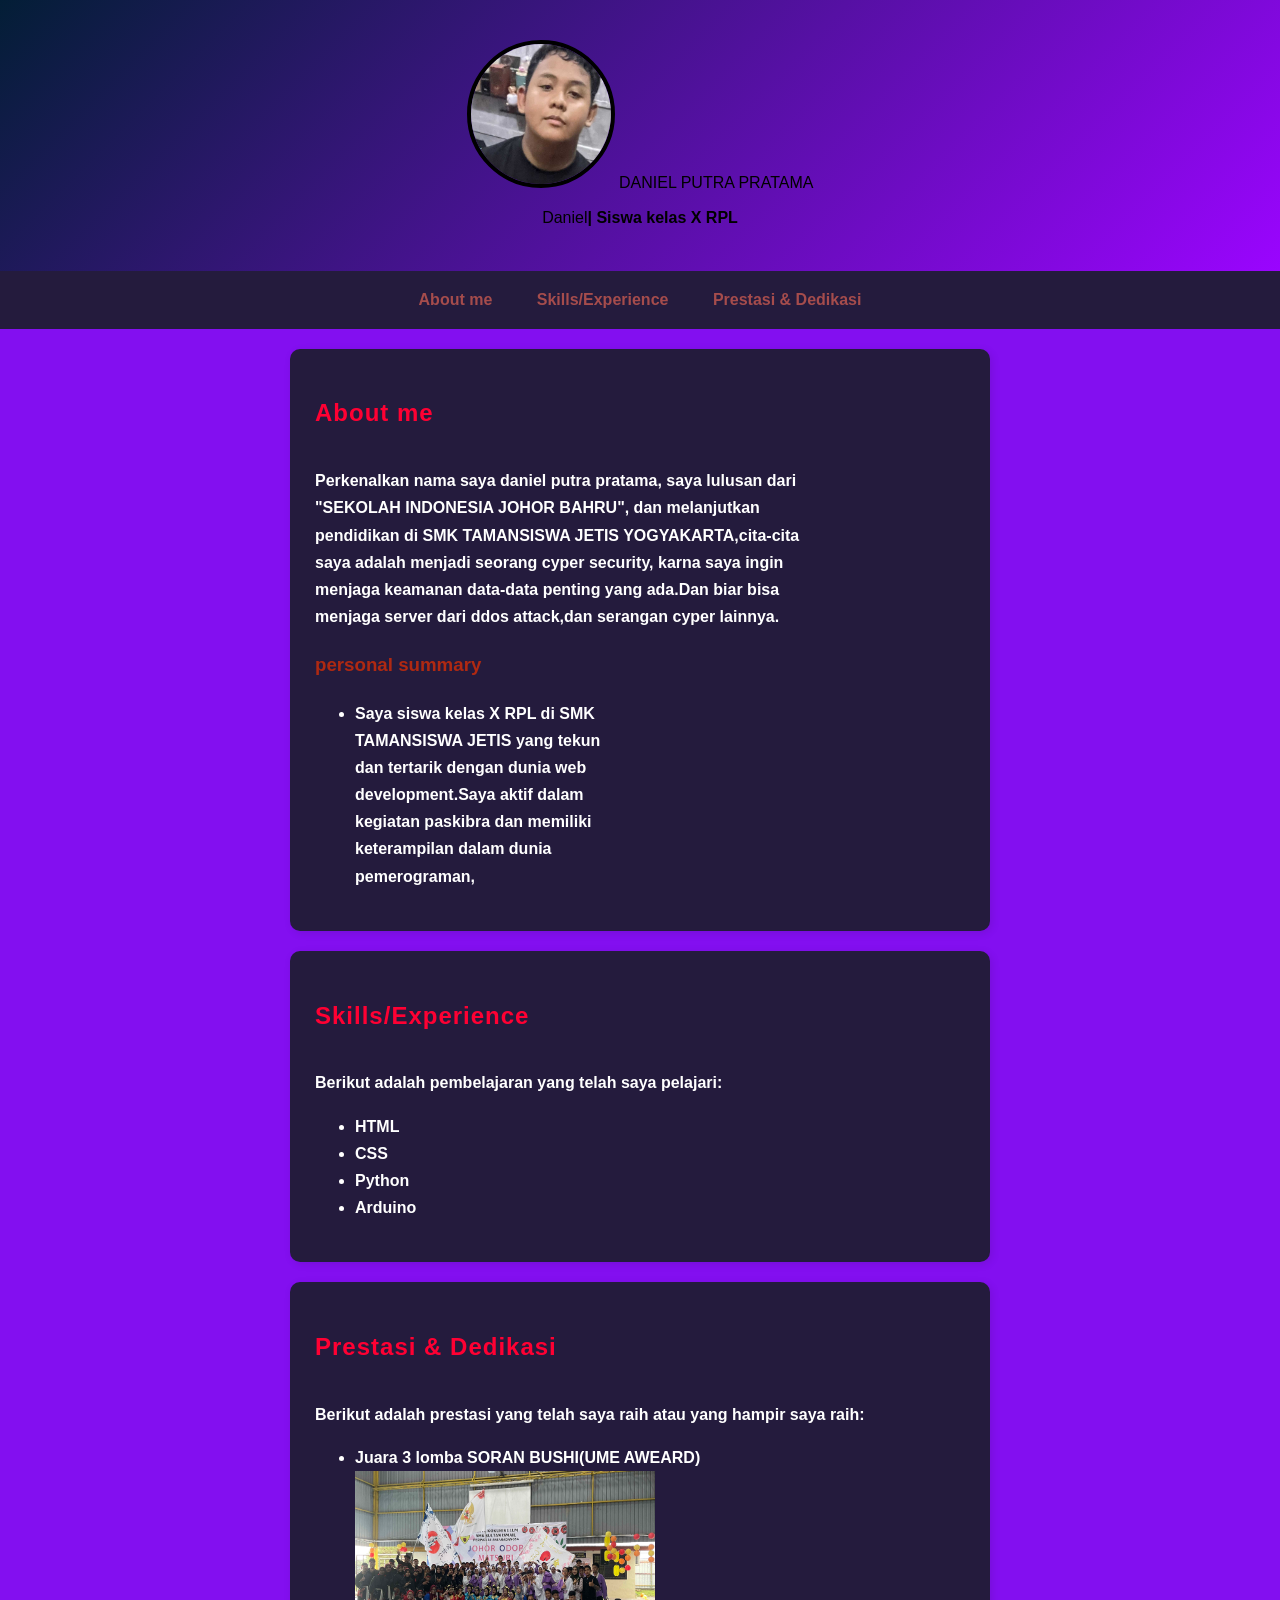
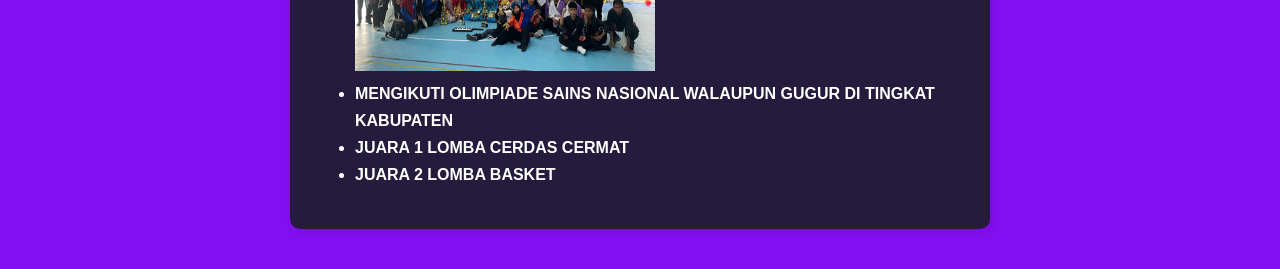
==== portofolio.html @ dd59ff24 "Add files via upload" ====
<!DOCTYPE html>

<html>

<head>
  <meta charset="utf-8">
  <meta http-equiv="X-UA-Compatible" content="IE=edge">
  <title>PORTOFOLIO</title>
  <meta name="description" content="">
  <meta name="viewport" content="width=device-width, initial-scale=1">
  <link rel="stylesheet" href="style.css">
</head>

<body>

  <header>
    <img src="IMG-20260711-WA0084.jpg" <h1> DANIEL PUTRA PRATAMA</h1>
    <P>Daniel<b>| Siswa kelas X RPL</P>
  </header>

  <nav>
    <ul>
      <li><a href="#about me">About me</a></li>
      <li><a href="#skills">Skills/Experience</a></li>
      <li><a href="#prestasi & dedikasi">Prestasi & Dedikasi</a></li>
    </ul>
  </nav>

  <main>

    <section id="about">
      <h2>About me</h2>
      <div style="max-width: 500px;">
        Perkenalkan nama saya daniel putra pratama, saya lulusan dari "SEKOLAH INDONESIA JOHOR BAHRU", dan melanjutkan pendidikan di SMK TAMANSISWA JETIS YOGYAKARTA,cita-cita saya
        adalah menjadi seorang cyper security, karna saya ingin menjaga keamanan data-data penting yang ada.Dan biar bisa menjaga server dari ddos attack,dan serangan cyper lainnya.
      </div>
      <div style="max-width: 300px;">
      <h3>personal summary</h3>
      <ul>
        <li>Saya siswa kelas X RPL di SMK TAMANSISWA JETIS yang tekun dan tertarik dengan dunia web development.Saya aktif dalam kegiatan paskibra dan memiliki keterampilan
          dalam dunia pemerograman,
        </li>
      </div>
      </ul>
    </section>
    <section id="skills">
      <h2>Skills/Experience</h2>
      <p>Berikut adalah pembelajaran yang telah saya pelajari:</p>
      <ul>
        <li>HTML</li>
        <li>CSS</li>
        <li>Python</li>
        <li>Arduino</li>
      </ul>
    </section>
    <section id="prestasi & dedikasi">
      <h2>Prestasi & Dedikasi</h2>
      <p>Berikut adalah prestasi yang telah saya raih atau yang hampir saya raih:</p>
      <ul>
        <li>Juara 3 lomba SORAN BUSHI(UME AWEARD)</li>
        <img src="IMG_2390.jpg" alt="UME AWEARD" width="300" height="200">
        <li>MENGIKUTI OLIMPIADE SAINS NASIONAL WALAUPUN GUGUR DI TINGKAT KABUPATEN</li>
        <li>JUARA 1 LOMBA CERDAS CERMAT</li>
        <li>JUARA 2 LOMBA BASKET</li>
        
      </ul>
    </section>

  </main>

  </div>
</body>

</html>
---- style.css ----
html {
    scroll-behavior: smooth;
}

body {
    margin: 0;
    padding: 0;
    background-color: rgb(131, 15, 240);
    font-family: sans-serif, Lora;
    color:rgb(255, 255, 255);
    line-height: 1.7;
}

header {
    background:linear-gradient(135deg,#031e36, #9b04fff8);
    color:rgb(0, 0, 0);
    text-align: center;
    padding: 40px;
}

header img {
    width: 140px;
    height: 140px;
    border-radius: 50%;
    border: 4px solid #000000;
    object-fit: cover;
}

header h1 {
    margin: 15px 0 0 0;
    font-size: 34px;
    letter-spacing: 5px;

}

header p {
    margin: 8px 0 0 0;
    color:rgb(0, 0, 0)
}
  
nav {
    position: sticky;
    top: 0;
    background-color: #241b3d;
}

nav ul {        
    list-style: none;
    margin: 0;
    padding: 0;
    OVERFLOW: hidden;
    TEXT-ALIGN: center;
}

nav li {
    display: inline;
}

nav a {
    display: inline-block;
    color: #a54c4c;
    text-align: center;
    padding: 15px 20px;
    text-decoration: none;
}

nav a:hover {
    background-color:rgb(192, 143, 143);
}

main {
    max-width: 700px;
    margin:auto;
    padding: 20px;
}

section {
    background-color: #241b3d;
    margin-bottom: 20px;
    padding: 25px;
    border-radius: 10px;
    box-shadow: 2px 2px 8px rgba(0, 0, 0, 0.1);

}

section hover {
    box-shadow: 4px 4px 12px rgba(0, 0, 0, 0.2);
}

section h2 {
    color:rgb(255, 0, 51);
    border-bottom: 3px solid #241b3d;
    padding-bottom: 10px;
    letter-spacing: 1px;

}

section h3 {
    color:rgb(175, 41, 18);

#skills ul {
    list-style-type:none;
    padding: 0;
    text-align: center;
}

}   

li.skills {
    display:inline;
    background-color: #000000dc;
    color: #862a2a;
    padding: 10px 20px;
    border-radius: 25px;
    margin: 0 6px 10px 0;
}

#prestasi & dedikasi ul {
    list-style-type:none;
    padding: 0;
    text-align: center;
}

li.prestasi {
    display:inline;
    background-color: #3505e4dc;
    color: #753939;
    padding: 10px 20px;
    border-radius: 25px;
    margin: 0 6px 10px 0;
}

footer {
    background-color: #241b3d;
    color: #703b3b;
    text-align: center;
    padding: 20px;
    margin-top: 20px;
}
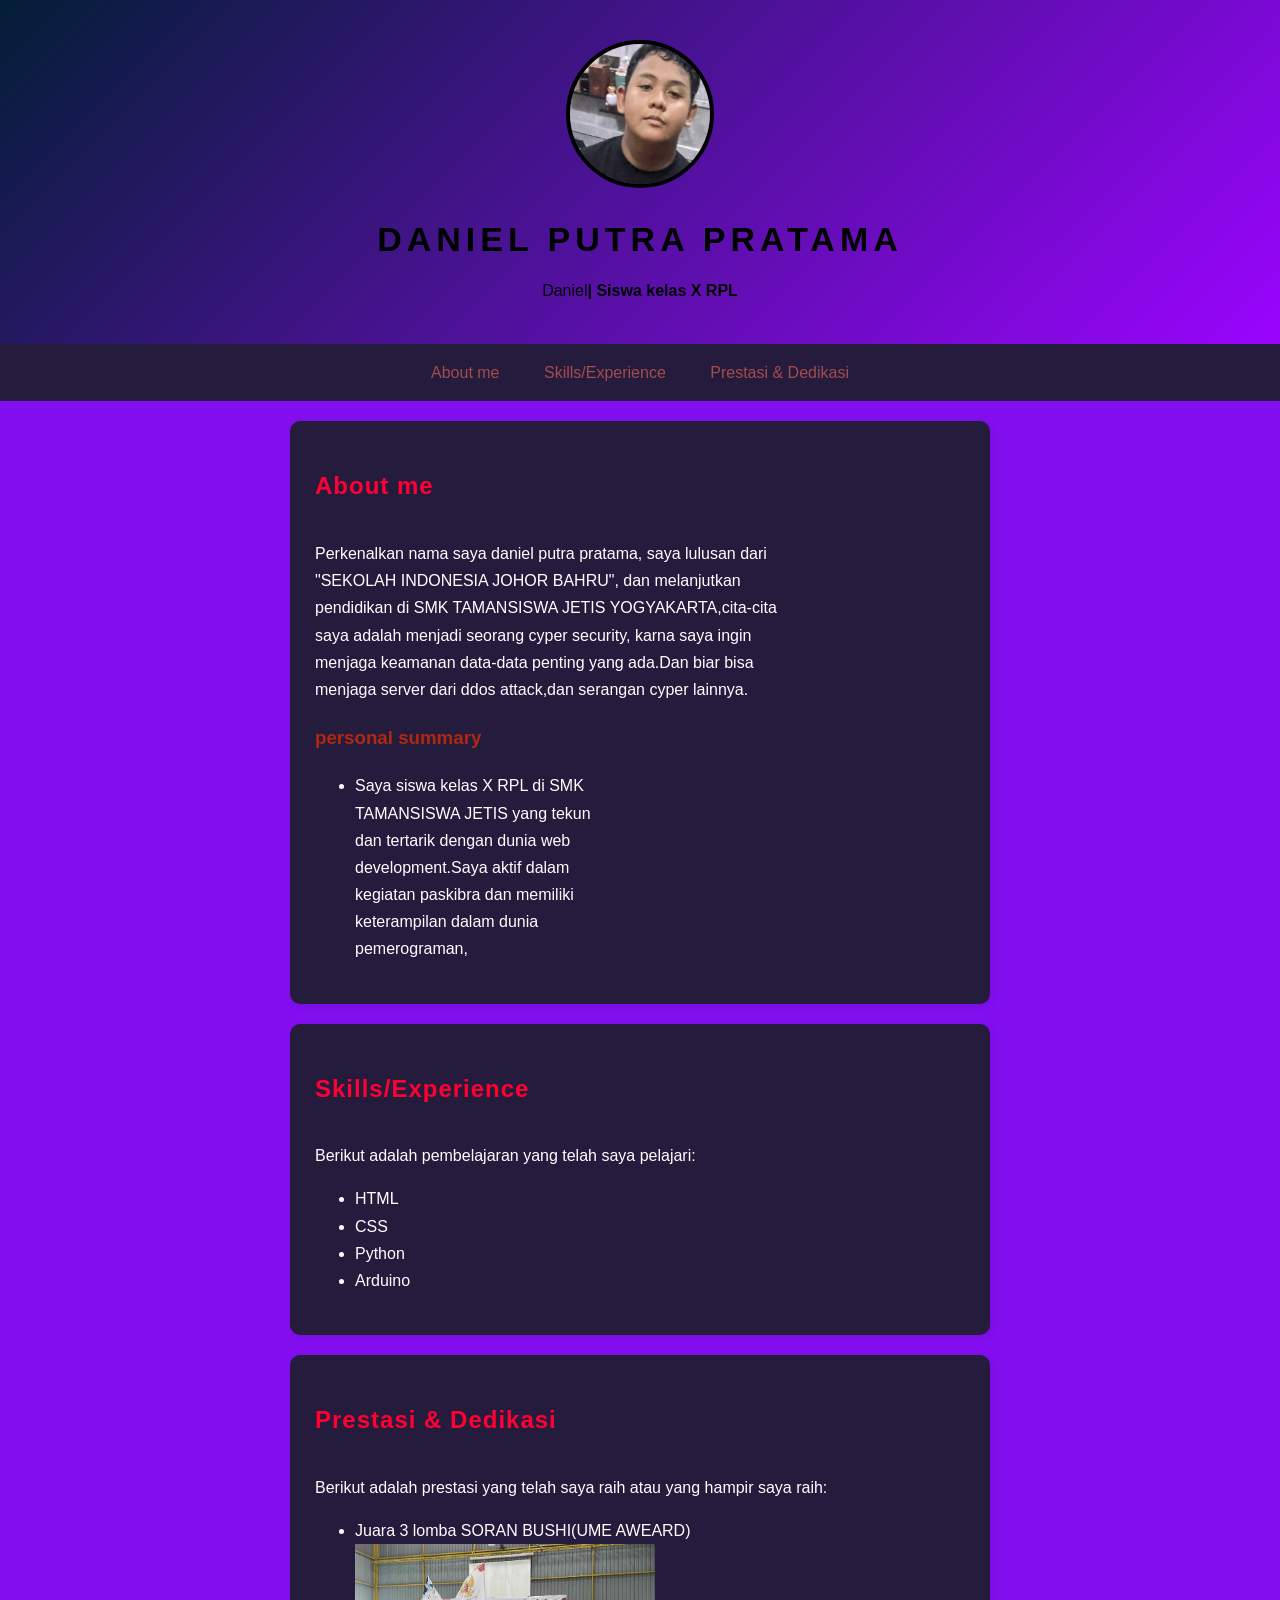
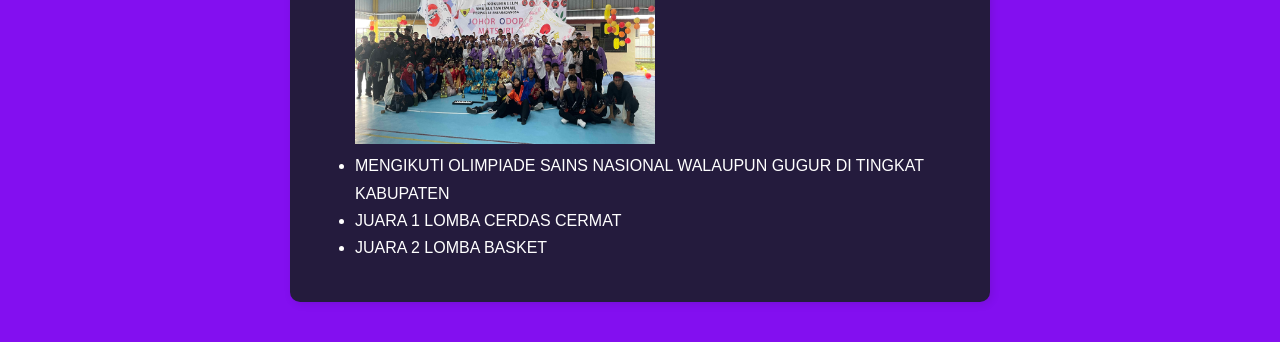
==== commit 6e9e7b50: "Add files via upload" ====
--- a/portofolio.html
+++ b/portofolio.html
@@ -14,8 +14,9 @@
 <body>
 
   <header>
-    <img src="IMG-20260711-WA0084.jpg" <h1> DANIEL PUTRA PRATAMA</h1>
-    <P>Daniel<b>| Siswa kelas X RPL</P>
+    <img src="IMG-20260711-WA0084.jpg" alt="Daniel Putra Pratama">
+    <h1>DANIEL PUTRA PRATAMA</h1>
+    <p>Daniel<b>| Siswa kelas X RPL</b></p>
   </header>
 
   <nav>
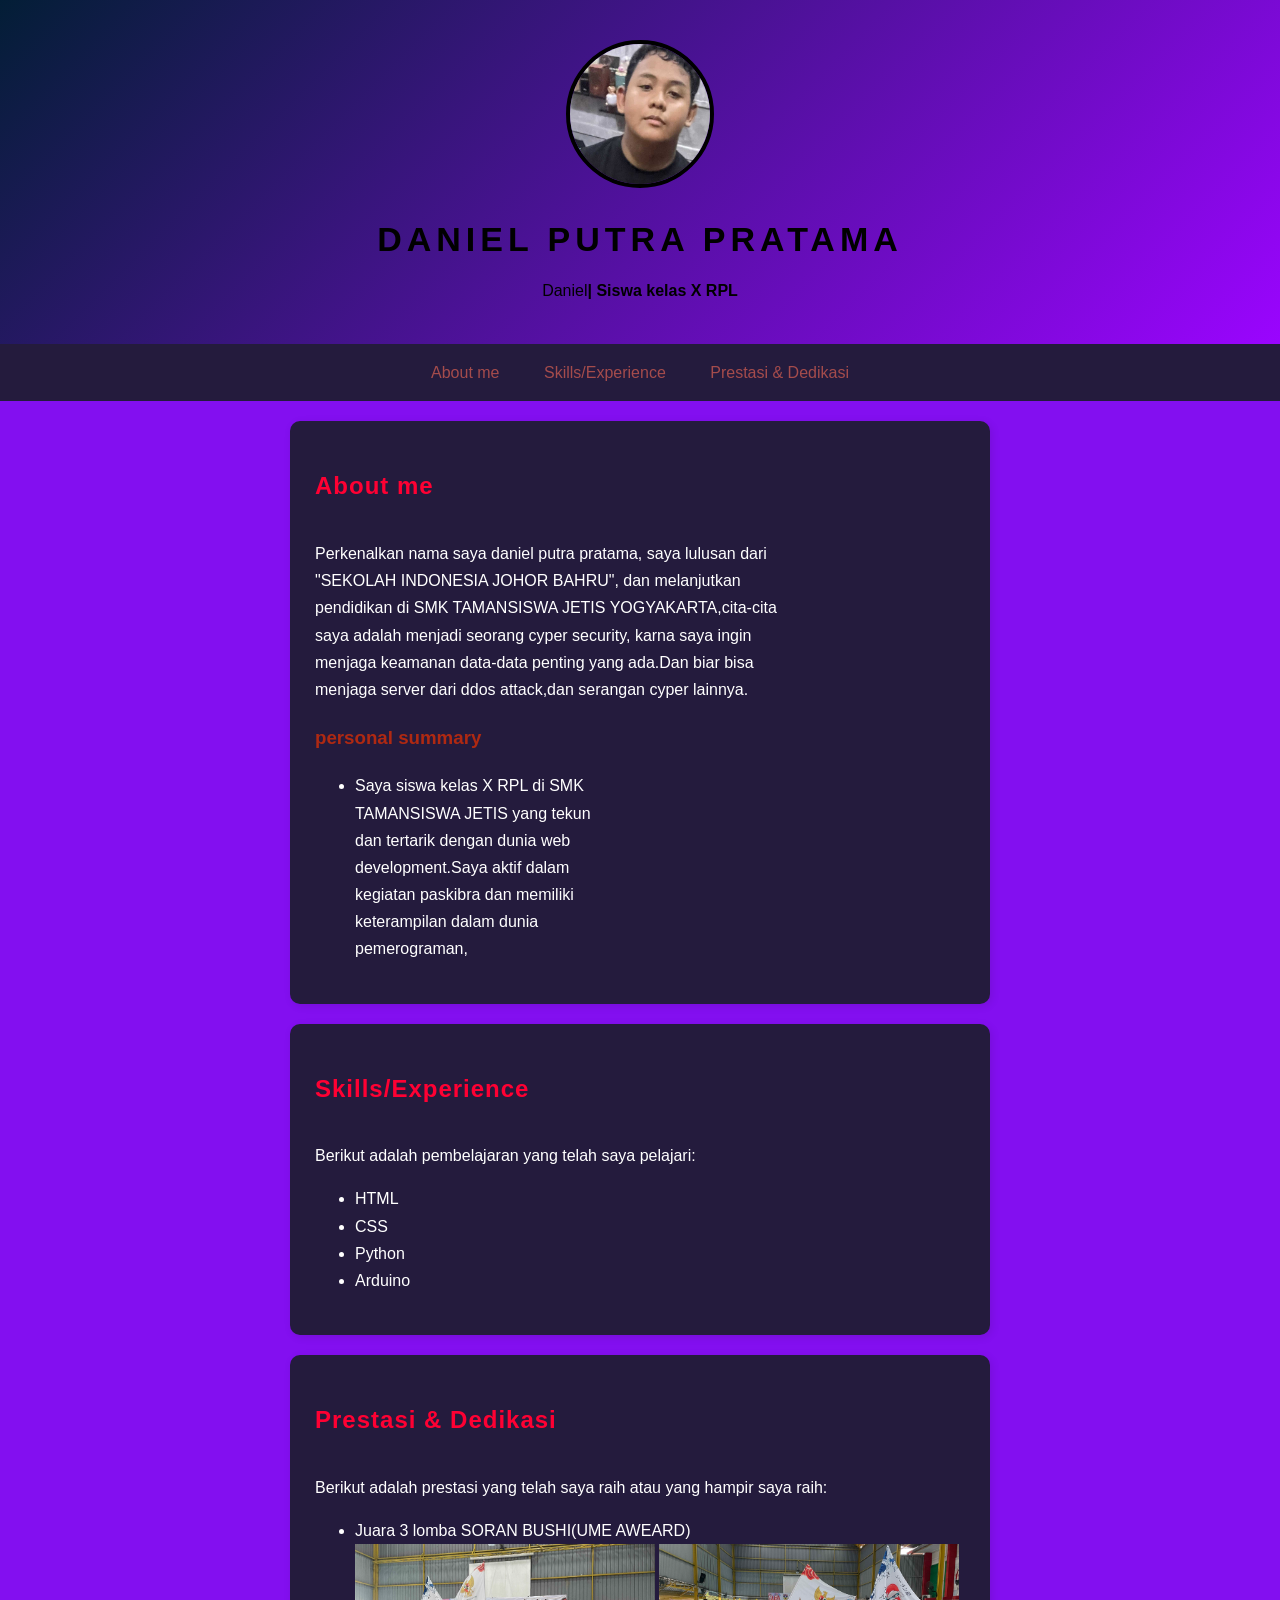
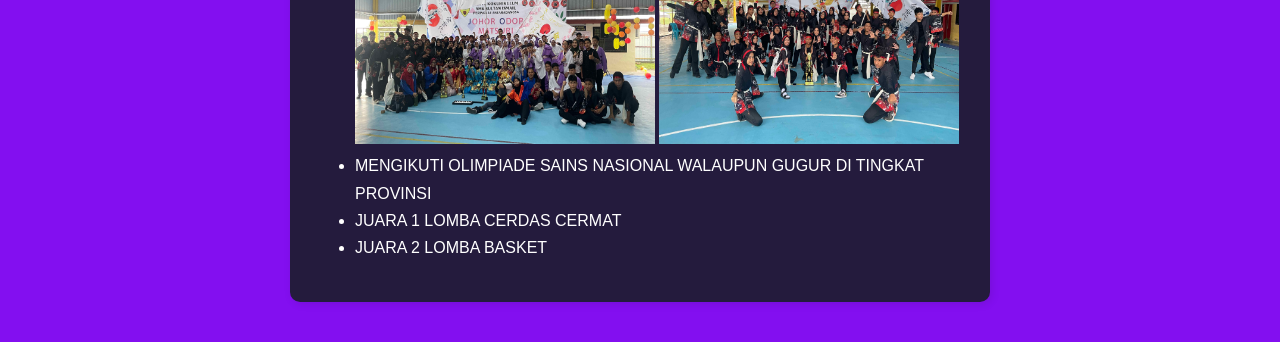
==== commit 4f176005: "Add files via upload" ====
--- a/portofolio.html
+++ b/portofolio.html
@@ -60,10 +60,11 @@
       <ul>
         <li>Juara 3 lomba SORAN BUSHI(UME AWEARD)</li>
         <img src="IMG_2390.jpg" alt="UME AWEARD" width="300" height="200">
-        <li>MENGIKUTI OLIMPIADE SAINS NASIONAL WALAUPUN GUGUR DI TINGKAT KABUPATEN</li>
+         <img src="IMG_2398.jpg" alt="Another Image" width="300" height="200">
+        <li>MENGIKUTI OLIMPIADE SAINS NASIONAL WALAUPUN GUGUR DI TINGKAT PROVINSI</li>
         <li>JUARA 1 LOMBA CERDAS CERMAT</li>
         <li>JUARA 2 LOMBA BASKET</li>
-        
+
       </ul>
     </section>
 
